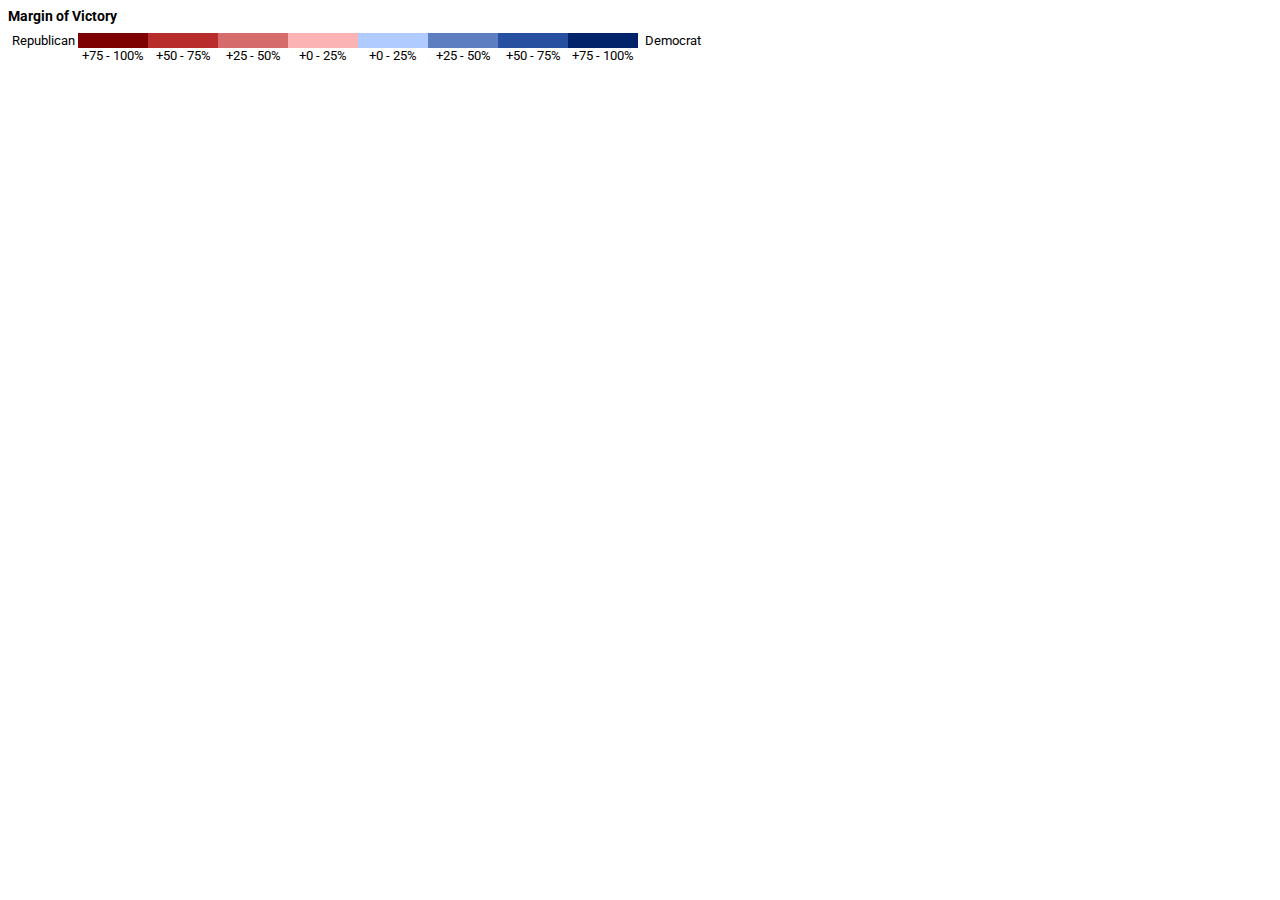
==== index copy.html @ 009622f4 "functional changes" ====
<!DOCTYPE html>
<html>
  <head>
    <link rel="stylesheet" href="style.css">
    <title>Election Map</title>
  </head>
  <body>
    <div class='my-legend'>
      <div class='legend-title'>Margin of Victory</div>
      <div class='legend-scale'>
        <ul class='legend-labels'>
          <li>Republican</li>
          <li><span style='background:#7d0101;'></span>+75 - 100%</li>
          <li><span style='background:#b82c2c;'></span>+50 - 75%</li>
          <li><span style='background:#d66b6b;'></span>+25 - 50%</li>
          <li><span style='background:#fcb3b3;'></span>+0 - 25%</li>
          <li><span style='background:#b0cbff;'></span>+0 - 25%</li>
          <li><span style='background:#5d7fc2;'></span>+25 - 50%</li>
          <li><span style='background:#2750a1;'></span>+50 - 75%</li>
          <li><span style='background:#002369;'></span>+75 - 100%</li>
          <li>Democrat</li>
        </ul>
      </div>
    </div>

    <div>

      
    </div>
      
      <style type='text/css'>
        .my-legend .legend-title {
          text-align: left;
          margin-bottom: 8px;
          font-weight: bold;
          font-size: 90%;
          }
        .my-legend .legend-scale ul {
          margin: 0;
          padding: 0;
          float: left;
          list-style: none;
          }
        .my-legend .legend-scale ul li {
          display: block;
          float: left;
          width: 70px;
          margin-bottom: 6px;
          text-align: center;
          font-size: 80%;
          list-style: none;
          }
        .my-legend ul.legend-labels li span {
          display: block;
          float: left;
          height: 15px;
          width: 70px;
          }
      </style>

  </body>
</html>
---- style.css ----
@import url('https://fonts.googleapis.com/css?family=Roboto:400,500,700,900');
.counties :hover {
    opacity: 0.2;
}

h1 {
    font-weight: 500;
    font-size: 40px;
}

.county-borders {
    fill: none;
    stroke: white;
    stroke-width: 0.5px;
    stroke-linejoin: round;
    stroke-linecap: round;
    pointer-events: none;
}

div.tooltip {
    position: absolute;
    text-align: center;
    width: 150px;
    height: 70px;
    padding: 2px;
    font-size: 12px;
    background: white;
    border: 0px;
    border-radius: 8px;
    pointer-events: none;
    opacity: 0;
}

html {
    text-align: center;
    font-family: 'Roboto', sans-serif;
}
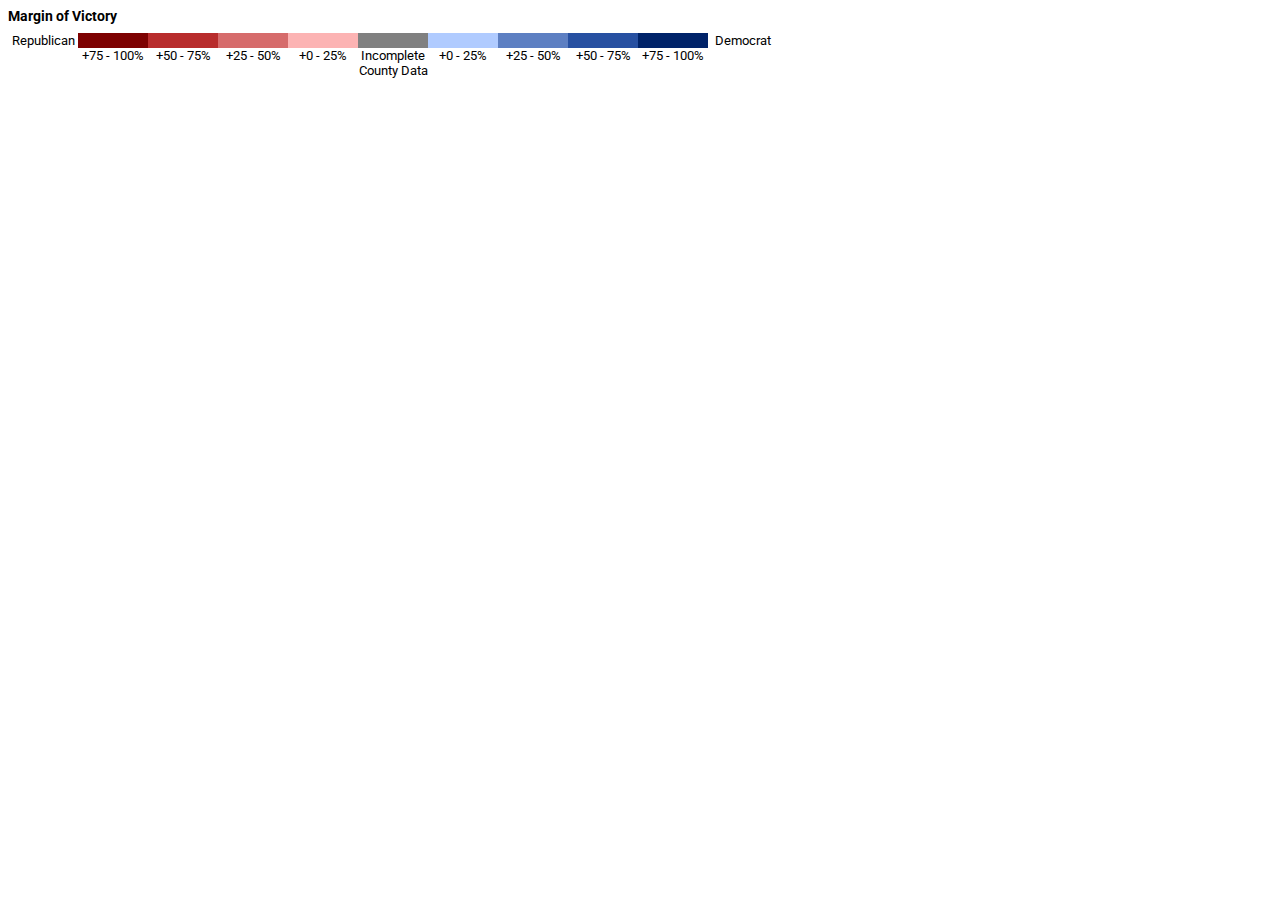
==== commit c5c51f71: "fixes" ====
--- a/index copy.html
+++ b/index copy.html
@@ -14,6 +14,7 @@
           <li><span style='background:#b82c2c;'></span>+50 - 75%</li>
           <li><span style='background:#d66b6b;'></span>+25 - 50%</li>
           <li><span style='background:#fcb3b3;'></span>+0 - 25%</li>
+          <li><span style='background:#808080;'></span>Incomplete County Data</li>
           <li><span style='background:#b0cbff;'></span>+0 - 25%</li>
           <li><span style='background:#5d7fc2;'></span>+25 - 50%</li>
           <li><span style='background:#2750a1;'></span>+50 - 75%</li>
--- a/style.css
+++ b/style.css
@@ -15,6 +15,10 @@
     stroke-linejoin: round;
     stroke-linecap: round;
     pointer-events: none;
+}
+
+.counties path:hover {
+    cursor: pointer;
 }
 
 div.tooltip {
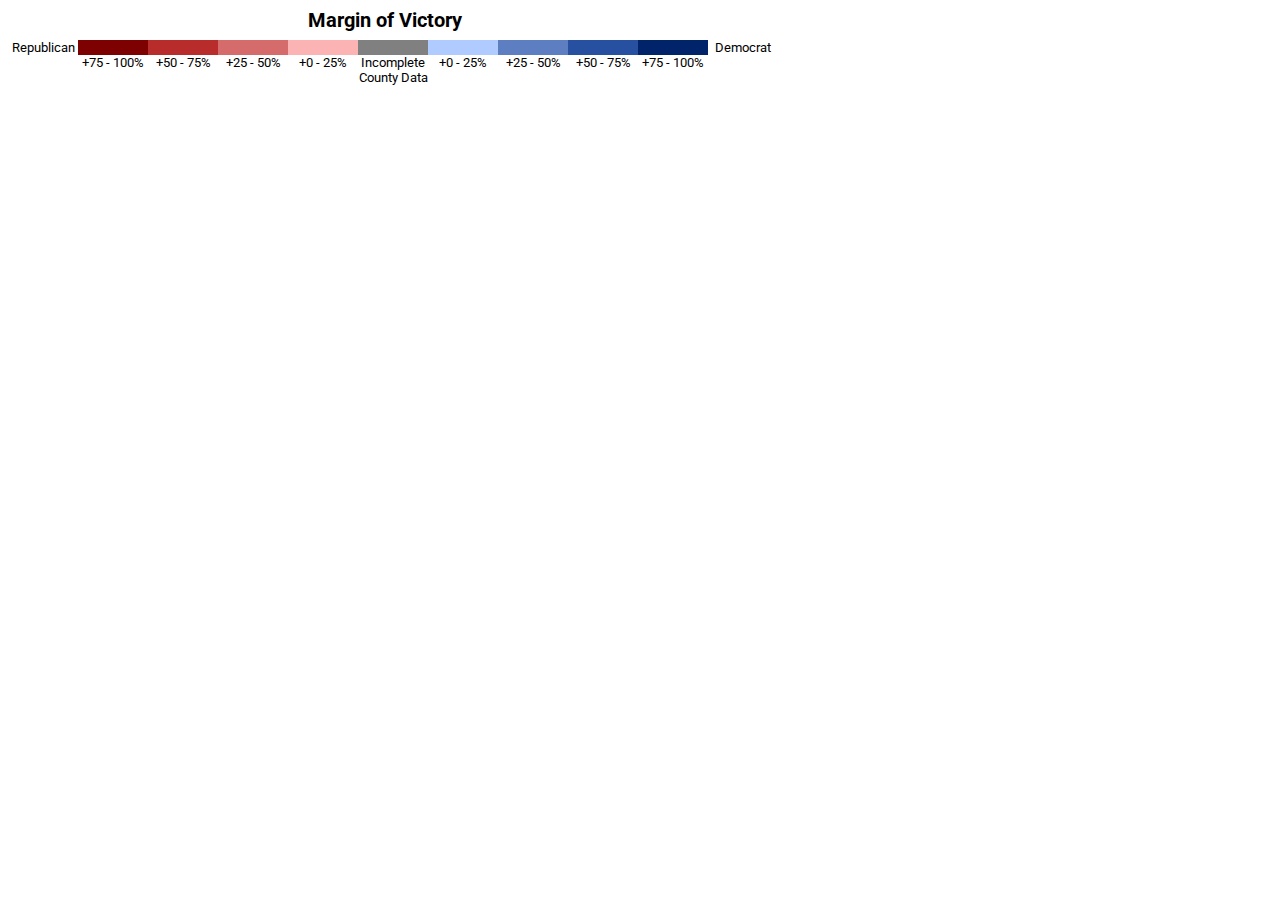
==== commit 281c1a55: "design change" ====
--- a/index copy.html
+++ b/index copy.html
@@ -33,8 +33,9 @@
         .my-legend .legend-title {
           text-align: left;
           margin-bottom: 8px;
+          margin-left: 300px;
           font-weight: bold;
-          font-size: 90%;
+          font-size: 20px;
           }
         .my-legend .legend-scale ul {
           margin: 0;
--- a/style.css
+++ b/style.css
@@ -38,4 +38,34 @@
 html {
     text-align: center;
     font-family: 'Roboto', sans-serif;
+}
+
+
+.my-legend .legend-title {
+    text-align: left;
+    margin-bottom: 8px;
+    margin-left: 300px;
+    font-weight: bold;
+    font-size: 20px;
+}
+.my-legend .legend-scale ul {
+    margin: 0;
+    padding: 0;
+    float: left;
+    list-style: none;
+}
+.my-legend .legend-scale ul li {
+    display: block;
+    float: left;
+    width: 70px;
+    margin-bottom: 6px;
+    text-align: center;
+    font-size: 80%;
+    list-style: none;
+}
+.my-legend ul.legend-labels li span {
+    display: block;
+    float: left;
+    height: 15px;
+    width: 70px;
 }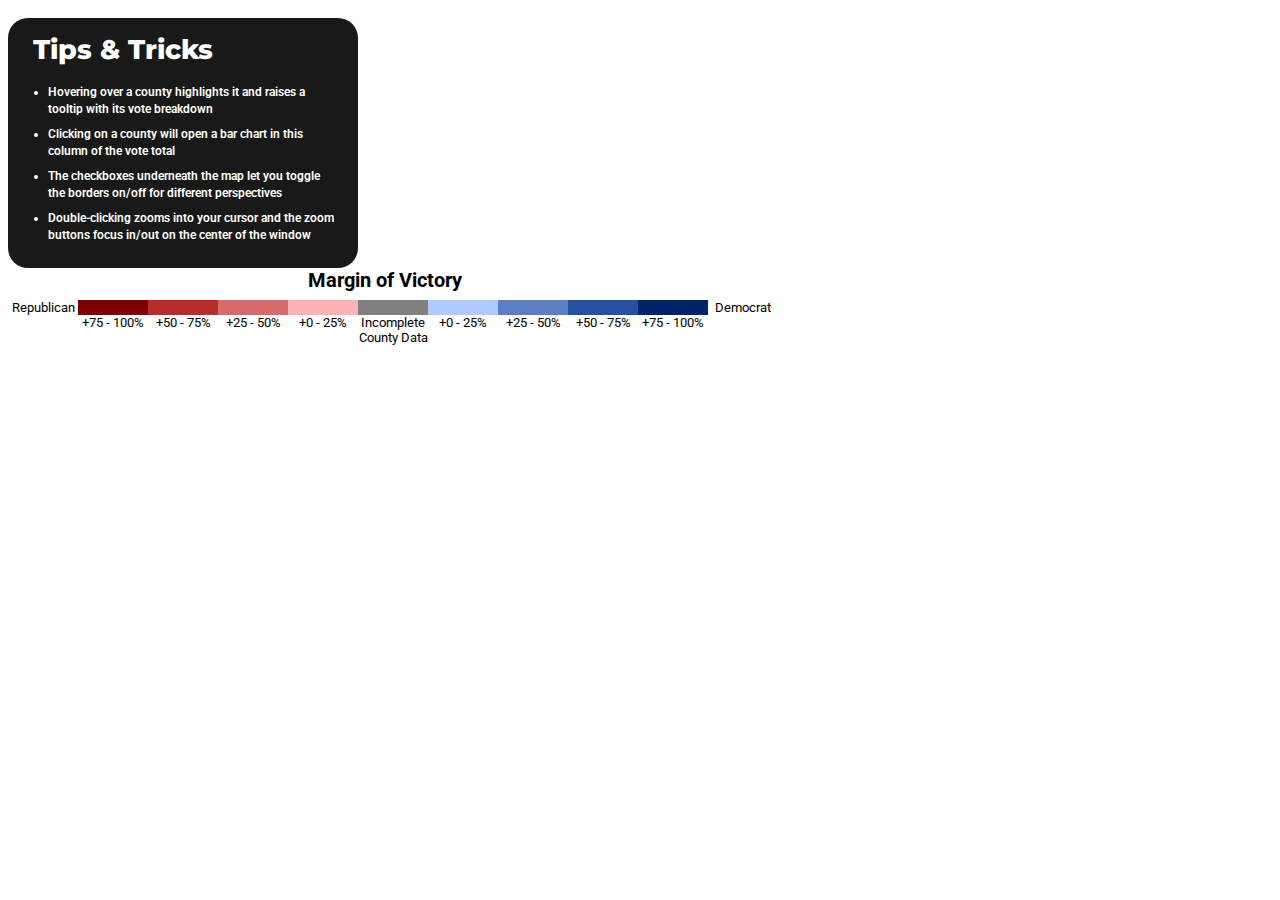
==== commit 7f43ca76: "readme link" ====
--- a/index copy.html
+++ b/index copy.html
@@ -5,6 +5,18 @@
     <title>Election Map</title>
   </head>
   <body>
+    <div class="intro">
+      <h1>Tips & Tricks</h1>
+      <ul>
+        <li>Hovering over a county highlights it and raises a tooltip with its vote breakdown</li>
+        <li>Clicking on a county will open a bar chart in this column of the vote total</li>
+        <li>The checkboxes underneath the map let you toggle the borders on/off for different perspectives</li>
+        <li>Double-clicking zooms into your cursor and the zoom buttons focus in/out on the center of the window</li>
+        
+      </ul>
+    </div>
+
+
     <div class='my-legend'>
       <div class='legend-title'>Margin of Victory</div>
       <div class='legend-scale'>
--- a/style.css
+++ b/style.css
@@ -1,4 +1,6 @@
-@import url('https://fonts.googleapis.com/css?family=Roboto:400,500,700,900');
+@import url('https://fonts.googleapis.com/css?family=Roboto:400,500,600,700,900');
+@import url('https://fonts.googleapis.com/css2?family=Montserrat:ital,wght@0,100..900;1,100..900&family=Raleway:ital,wght@0,100..900;1,100..900&display=swap');
+
 .counties :hover {
     opacity: 0.2;
 }
@@ -24,8 +26,8 @@
 div.tooltip {
     position: absolute;
     text-align: center;
-    width: 150px;
-    height: 70px;
+    width: 250px;
+    height: 120px;
     padding: 2px;
     font-size: 12px;
     background: white;
@@ -41,31 +43,28 @@
 }
 
 
-.my-legend .legend-title {
+.intro{
     text-align: left;
-    margin-bottom: 8px;
-    margin-left: 300px;
-    font-weight: bold;
-    font-size: 20px;
+    width: 350px;
+    height: 250px;
+
+    background: rgba(0,0,0,0.9);
+    border-radius: 20px;
 }
-.my-legend .legend-scale ul {
-    margin: 0;
-    padding: 0;
-    float: left;
-    list-style: none;
+.intro h1{
+    margin-left: 25px;
+    padding-top: 15px;
+    color: white;
+    font-family: 'Montserrat';
+    font-size: 27px;
+    font-weight: 800;
 }
-.my-legend .legend-scale ul li {
-    display: block;
-    float: left;
-    width: 70px;
-    margin-bottom: 6px;
-    text-align: center;
-    font-size: 80%;
-    list-style: none;
-}
-.my-legend ul.legend-labels li span {
-    display: block;
-    float: left;
-    height: 15px;
-    width: 70px;
+.intro li{
+    text-align: left;
+    line-height: 17px;
+    color: white;
+    font-size: 12px;
+    font-family: 'Roboto';
+    font-weight: 600;
+    margin: 8px 20px 0px 0px;
 }